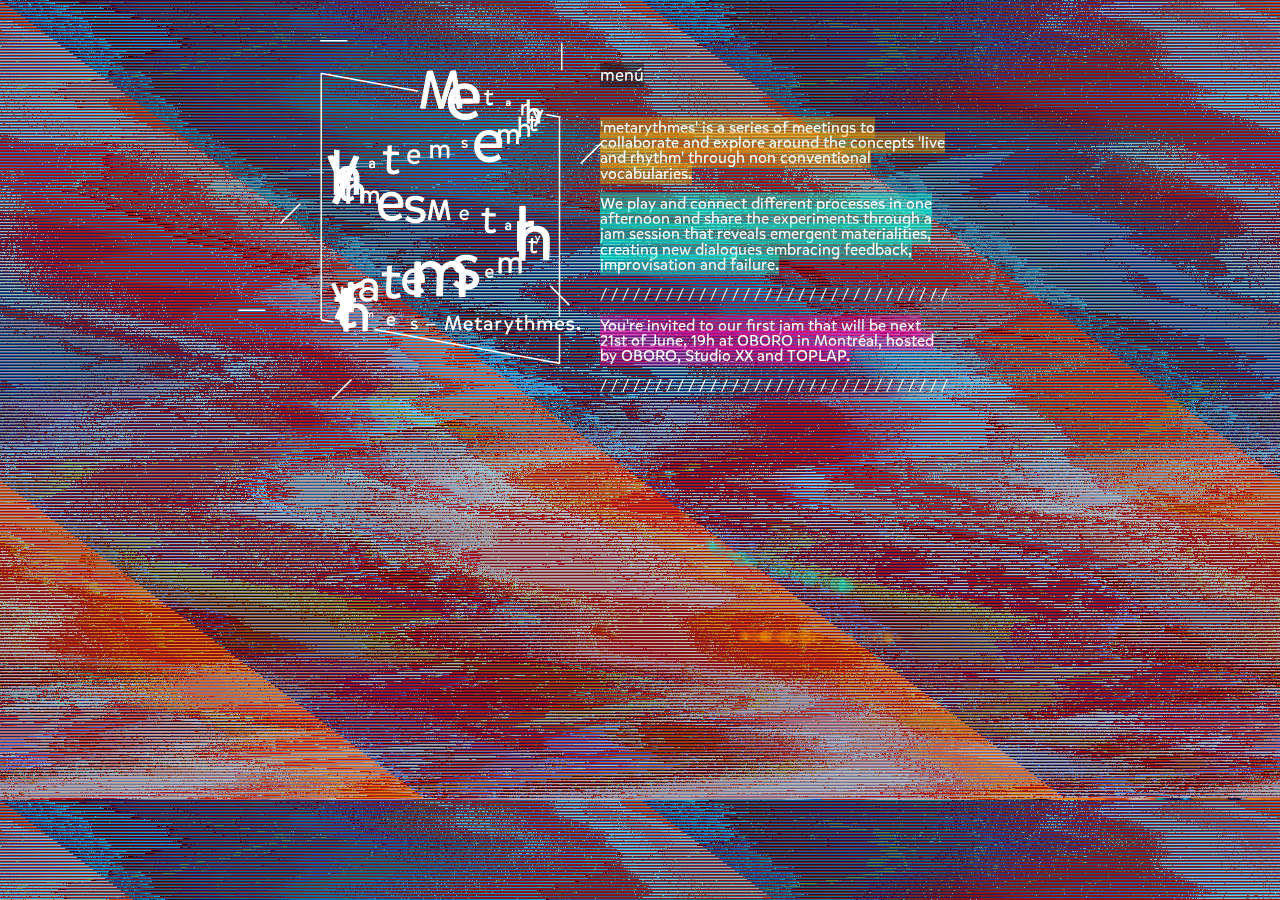
==== index.html @ 7b1daaae "migrations!" ====
<!DOCTYPE html>
<html>

<head>
  <meta charset="UTF-8">
  <title>metarythmes</title>
  <meta name="keywords" content="live coding, Algorave, Metarythmes<br />" />
  <script src="libraries/p5.js" type="text/javascript"></script>
  <script src="libraries/p5.dom.js" type="text/javascript"></script>
  <script src="libraries/p5.sound.js" type="text/javascript"></script>
  <link rel="stylesheet" type="text/css" href="meta.css">
  <script src="sketch.js" type="text/javascript"></script>

</head>

<body>
<div id="contenu">  
  <div id="contenuno">  
    <div class="dropdown"><span> <p style="font-size:133%;"> <sub> menú </p> </sub> </span>
   </span> <div class="dropdown-content">
        <section> <a style = "font-size:90%" href=index.html>now</a> </section>
        <br>
        <section> <a style = "font-size:90%" href=migrations.html>migrations</a> </section>
        <br>
        <section> <a style = "font-size:90%" href=huh.html>huh?</a> </section>
        </div>
  </div>
  </p> 
<div id="about">
<p style = "font-size:100%"> <sub2>
'metarythmes' is a series of meetings to collaborate and explore around the concepts 'live and rhythm' through non conventional vocabularies.
</sub2><br><br><sub3>
We play and connect different processes in one afternoon and share the experiments through a jam session that reveals emergent materialities, creating new dialogues embracing feedback, improvisation and failure.
<br><br></sub3>
/ / / / / / / / / / / / / / / / / / / / / / / / / / / / / / / / 
<br><br>
<sub1> 
You're invited to our first jam that will be next 21st of June, 19h at OBORO in Montréal, hosted by OBORO, Studio XX and TOPLAP.
</sub1>
<br> <br> 
/ / / / / / / / / / / / / / / / / / / / / / / / / / / / / / / / 
<br><br>
</p>
</div>
</div>
  <img src = "metarythmes-02-01.png">
</body>

</html>
---- meta.css ----
/* va el dropdown */

		.dropdown {
    		position: relative;
    		display: inline-block;
		}

		.dropdown-content {
    		display: none;
    		position: absolute;
    		background-color: rgba(255, 0, 170, 0.3);
			width: 100px;
    		box-shadow: 0px 8px 16px 0px rgba(0,0,0,0.9);
    		padding: 12px 16px;
    		z-index: 20;
    		cursor: crosshair;
    		color:#fff;
		}

		.dropdown:hover .dropdown-content {
    		display: block;
			}


		body {
			margin-left: 360px;
			margin-right: 2rem;
			background-color: #A66EA7;
			background-image: url("image-0051.png");
			background-repeat: repeat-x;
			background-repeat: repeat-y;
			color:  #FFF;
			z-index:40;
		}

		img {
			z-index: 1;
			position: fixed;
			top: 220px;
			left: 420px;
			width: 380px;
			height: auto;
			opacity: 1;
			-webkit-transform: translateX(-50%) translateY(-50%);
			transform: translateX(-50%) translateY(-50%);
		}
		
		canvas {
			position: fixed;
			top: 0;
			left: 0;
			z-index: 0;
		}
		
		#contenu {
			margin-top: 40px;
			margin-left: 40px;
		}
		
		#contenu {
			position: relative;
			z-index: 2;
		}
		#contenuno {
			margin-top: 40px;
			margin-left: 200px;
			z-index: 4;
		}
		



		sub {
		background-color: rgba(10,10,10,0.4);
		}

		sub1 {
		background-color: rgba(255,0,170,0.35);
		}

		sub2 {
		background-color: rgba(250,170,0,0.4);
		}

		sub3 {
		background-color: rgba(0,250,219,0.4);
		}


		a:link,
		a:visited {
			text-decoration: none;
			background-color: rgba(255,201,3,0.65);
			/*background-color: rgba(255, 255, 255, 1);*/
			color: #000;
		}

		a1:link,
		a1:visited {
			text-decoration: none;
			background-color: rgba(255,0,255,0.65);
			/*background-color: rgba(255, 255, 255, 1);*/
			color: #000;
		}
		
		p {
			z-index: 2;
			padding-right: 300px; /* este es el que cambia el acá txt */
			font-family: MikadoRegular;
			src: url("MikadoRegular.otf");
			line-height: 0.95rem;
			font-size: 14px;
		}

			p2 {
			z-index: 2;
			padding-right: 300px; /* este es el que cambia el acá txt */
			text-align: right;
		}

		p.small {
    		line-height: 10;
		}

		p.big {
    		line-height: 2;
		}
		
		@font-face {
			font-family: MikadoRegular;
			src: url("MikadoRegular.otf");
		}
		
		div {
			font-family: MikadoRegular;
		}
		
		#main {
			font-family: MikadoRegular;
		}
		
		#author {
			font-size: 1rem;
			padding-top: 2rem;
		}
		/* #### Mobile Phones Portrait #### */
		
		@media screen and (max-device-width: 480px) and (orientation: portrait) {
			p {
				font-size: 0.6rem;
				margin-top: 3rem;
				font-family: MikadoRegular;
				src: url("MikadoRegular.otf");
				font-weight: normal;
				line-height: 1rem;
				padding-right: 0.6rem;
				max-width: 85%;
			}
		}
		/* #### Mobile Phones Landscape #### */
		
		@media screen and (max-device-width: 640px) and (orientation: landscape) {
			p {
				font-size: 1.2rem;
				margin-top: 12px;
				font-family: MikadoRegular;
				src: url("MikadoRegular.otf");
				font-weight: normal;
				line-height: 10px;
				padding-right: 0.6rem;
				max-width: 45%;
			}
}
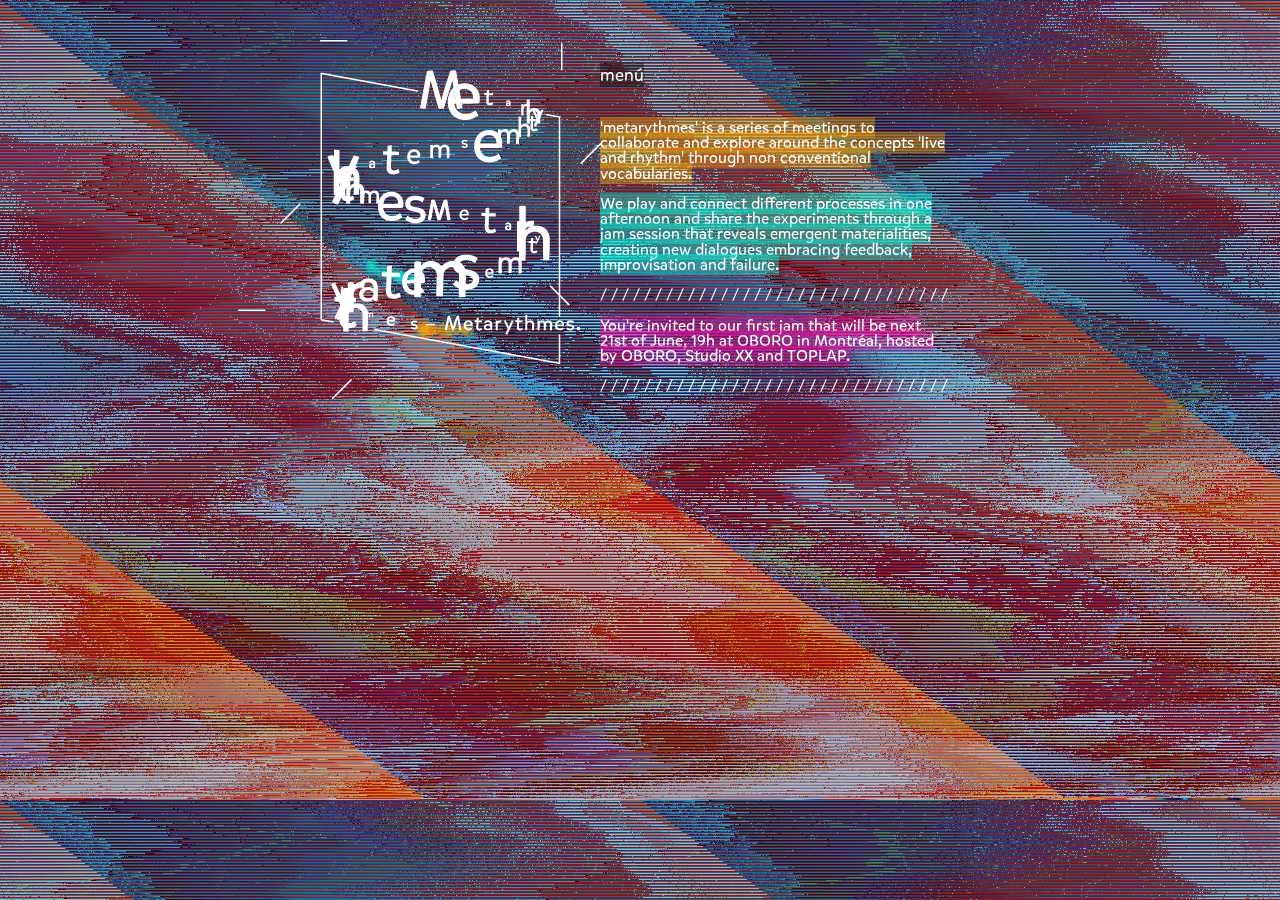
==== commit dc322769: "responsivo" ====
--- a/index.html
+++ b/index.html
@@ -4,7 +4,8 @@
 <head>
   <meta charset="UTF-8">
   <title>metarythmes</title>
-  <meta name="keywords" content="live coding, Algorave, Metarythmes<br />" />
+    <meta name="viewport" content="width=device-width, initial-scale=1.0">
+  <meta name="keywords" content="live coding, TOPLAP, Metarythmes, live modular, DIY<br />" />
   <script src="libraries/p5.js" type="text/javascript"></script>
   <script src="libraries/p5.dom.js" type="text/javascript"></script>
   <script src="libraries/p5.sound.js" type="text/javascript"></script>
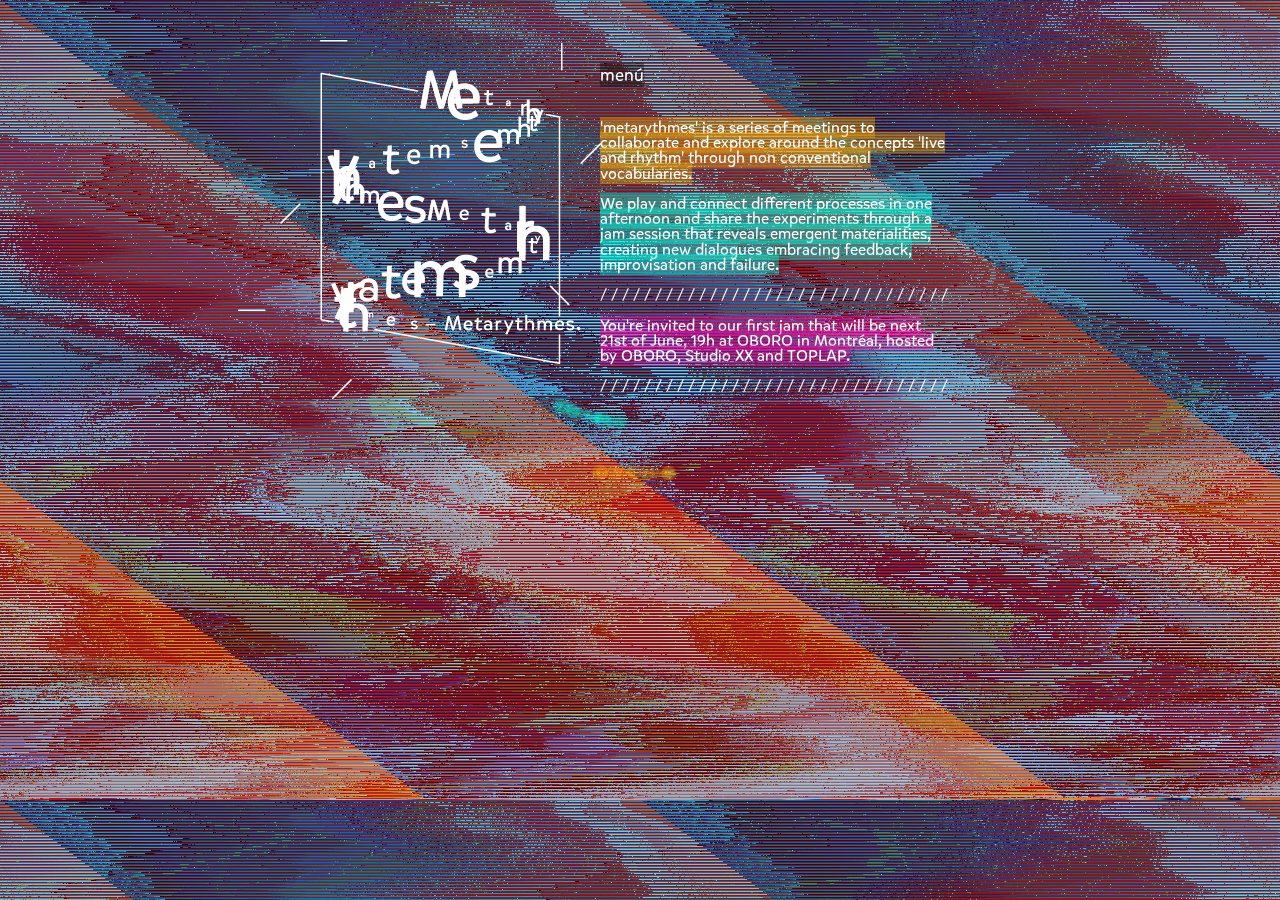
==== commit 0700a7f1: "responsivo" ====
--- a/index.html
+++ b/index.html
@@ -4,7 +4,6 @@
 <head>
   <meta charset="UTF-8">
   <title>metarythmes</title>
-    <meta name="viewport" content="width=device-width, initial-scale=1.0">
   <meta name="keywords" content="live coding, TOPLAP, Metarythmes, live modular, DIY<br />" />
   <script src="libraries/p5.js" type="text/javascript"></script>
   <script src="libraries/p5.dom.js" type="text/javascript"></script>
--- a/meta.css
+++ b/meta.css
@@ -145,29 +145,27 @@
 		}
 		/* #### Mobile Phones Portrait #### */
 		
-		@media screen and (max-device-width: 480px) and (orientation: portrait) {
-			p {
-				font-size: 0.6rem;
-				margin-top: 3rem;
-				font-family: MikadoRegular;
-				src: url("MikadoRegular.otf");
-				font-weight: normal;
-				line-height: 1rem;
-				padding-right: 0.6rem;
-				max-width: 85%;
-			}
-		}
-		/* #### Mobile Phones Landscape #### */
-		
-		@media screen and (max-device-width: 640px) and (orientation: landscape) {
-			p {
-				font-size: 1.2rem;
-				margin-top: 12px;
-				font-family: MikadoRegular;
-				src: url("MikadoRegular.otf");
-				font-weight: normal;
-				line-height: 10px;
-				padding-right: 0.6rem;
-				max-width: 45%;
-			}
+/* Responsive Styles */
+
+@media all and (max-width:591px) and (max-height: 200px) {
+
+
+p {
+			margin-left: -120px;
+  font-size: 36px;
+  text-align: left;
+  padding-left: -20;
+  padding-right: 0;
 }
+}
+
+@media all and(max-width:767px) {
+
+
+p {
+  font-size: 36px
+  text-align: left;
+  padding-left: 0;
+  padding-right: 0;
+}
+}
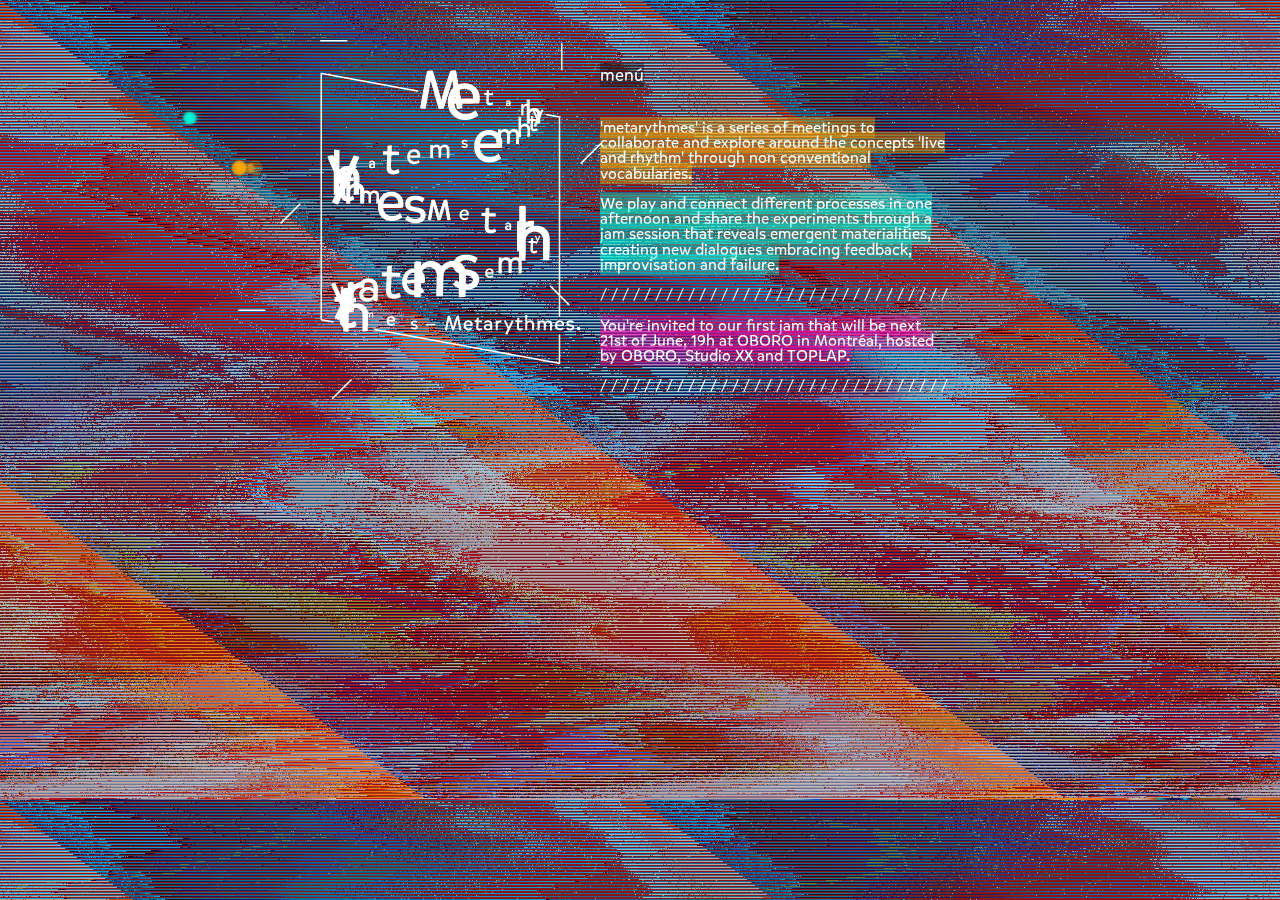
==== commit a8c9a465: "m" ====
--- a/index.html
+++ b/index.html
@@ -4,6 +4,8 @@
 <head>
   <meta charset="UTF-8">
   <title>metarythmes</title>
+    <meta name="viewport" content="width=device-width, initial-scale=1.0">
+
   <meta name="keywords" content="live coding, TOPLAP, Metarythmes, live modular, DIY<br />" />
   <script src="libraries/p5.js" type="text/javascript"></script>
   <script src="libraries/p5.dom.js" type="text/javascript"></script>
--- a/meta.css
+++ b/meta.css
@@ -147,11 +147,10 @@
 		
 /* Responsive Styles */
 
-@media all and (max-width:591px) and (max-height: 200px) {
+@media all and (max-width:591px){
 
 
 p {
-			margin-left: -120px;
   font-size: 36px;
   text-align: left;
   padding-left: -20;
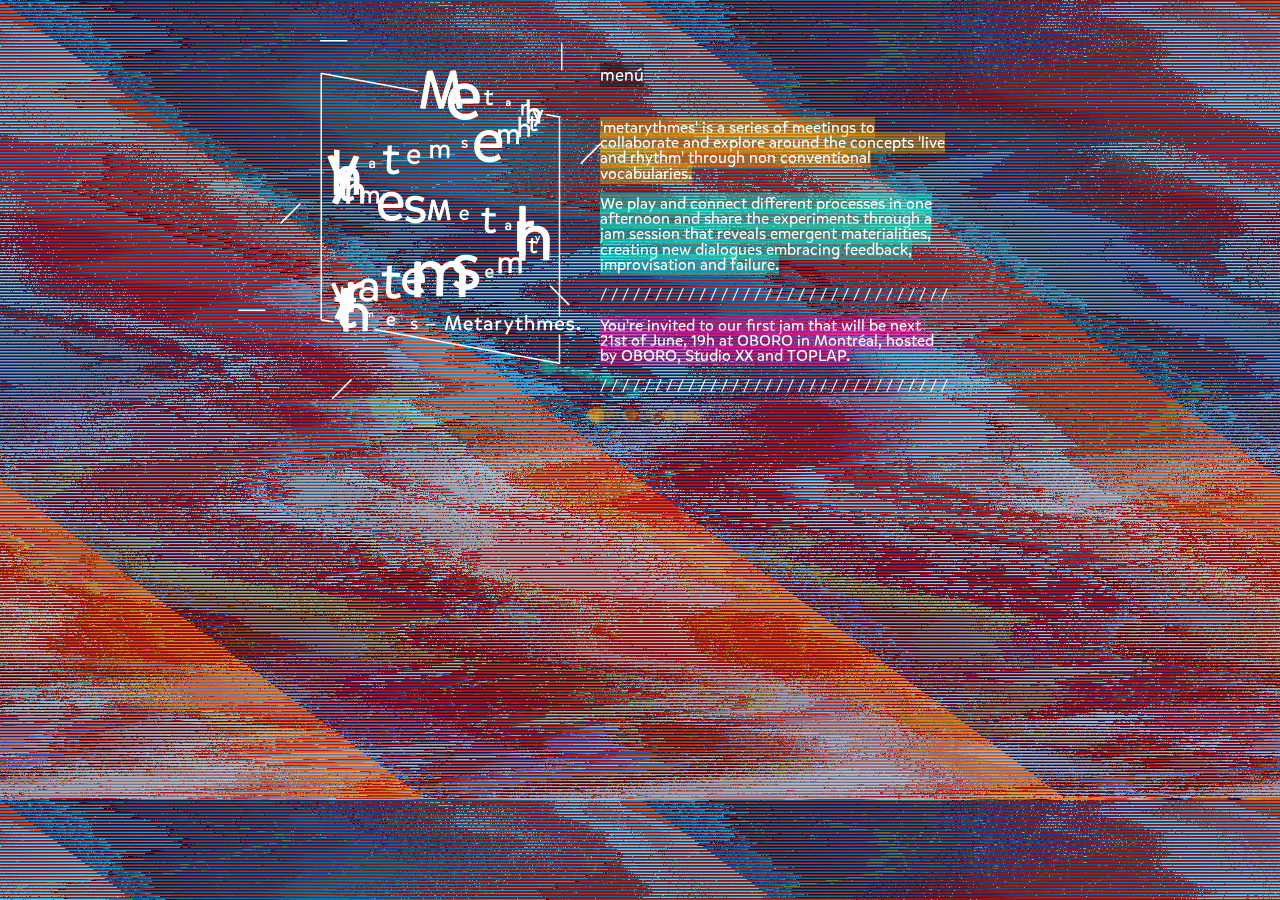
==== commit 9313ac14: "ee" ====
--- a/index.html
+++ b/index.html
@@ -12,6 +12,7 @@
   <script src="libraries/p5.sound.js" type="text/javascript"></script>
   <link rel="stylesheet" type="text/css" href="meta.css">
   <script src="sketch.js" type="text/javascript"></script>
+  <img src = "metarythmes-02-01.png">
 
 </head>
 
@@ -45,7 +46,6 @@
 </p>
 </div>
 </div>
-  <img src = "metarythmes-02-01.png">
 </body>
 
 </html>
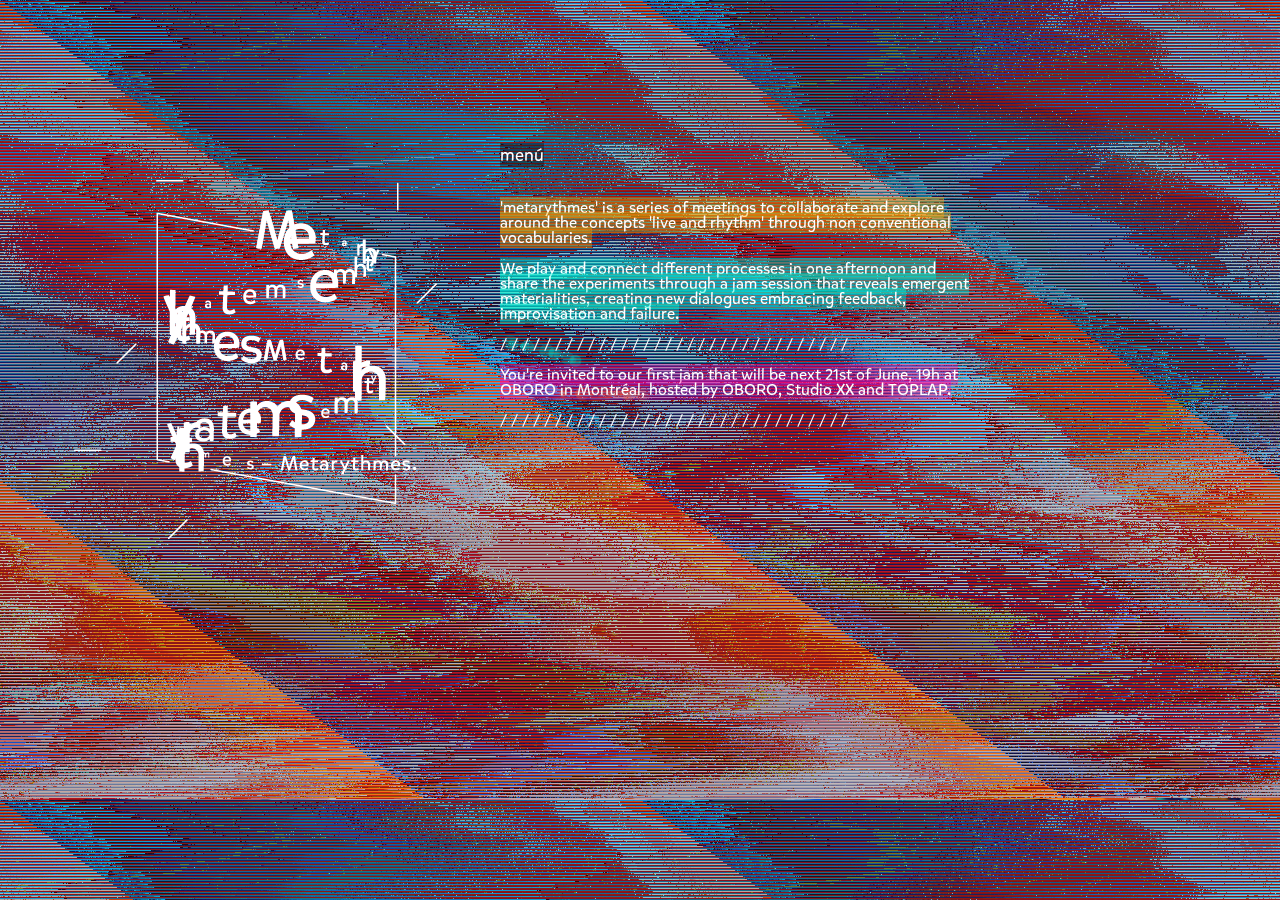
==== commit c69326b7: "hope" ====
--- a/index.html
+++ b/index.html
@@ -13,7 +13,6 @@
   <link rel="stylesheet" type="text/css" href="meta.css">
   <script src="sketch.js" type="text/javascript"></script>
   <img src = "metarythmes-02-01.png">
-
 </head>
 
 <body>
--- a/meta.css
+++ b/meta.css
@@ -23,8 +23,8 @@
 
 
 		body {
-			margin-left: 360px;
-			margin-right: 2rem;
+			margin-top: 120px;
+			margin-left: 260px;
 			background-color: #A66EA7;
 			background-image: url("image-0051.png");
 			background-repeat: repeat-x;
@@ -36,8 +36,8 @@
 		img {
 			z-index: 1;
 			position: fixed;
-			top: 220px;
-			left: 420px;
+			left: 20%;
+			top: 40%;
 			width: 380px;
 			height: auto;
 			opacity: 1;
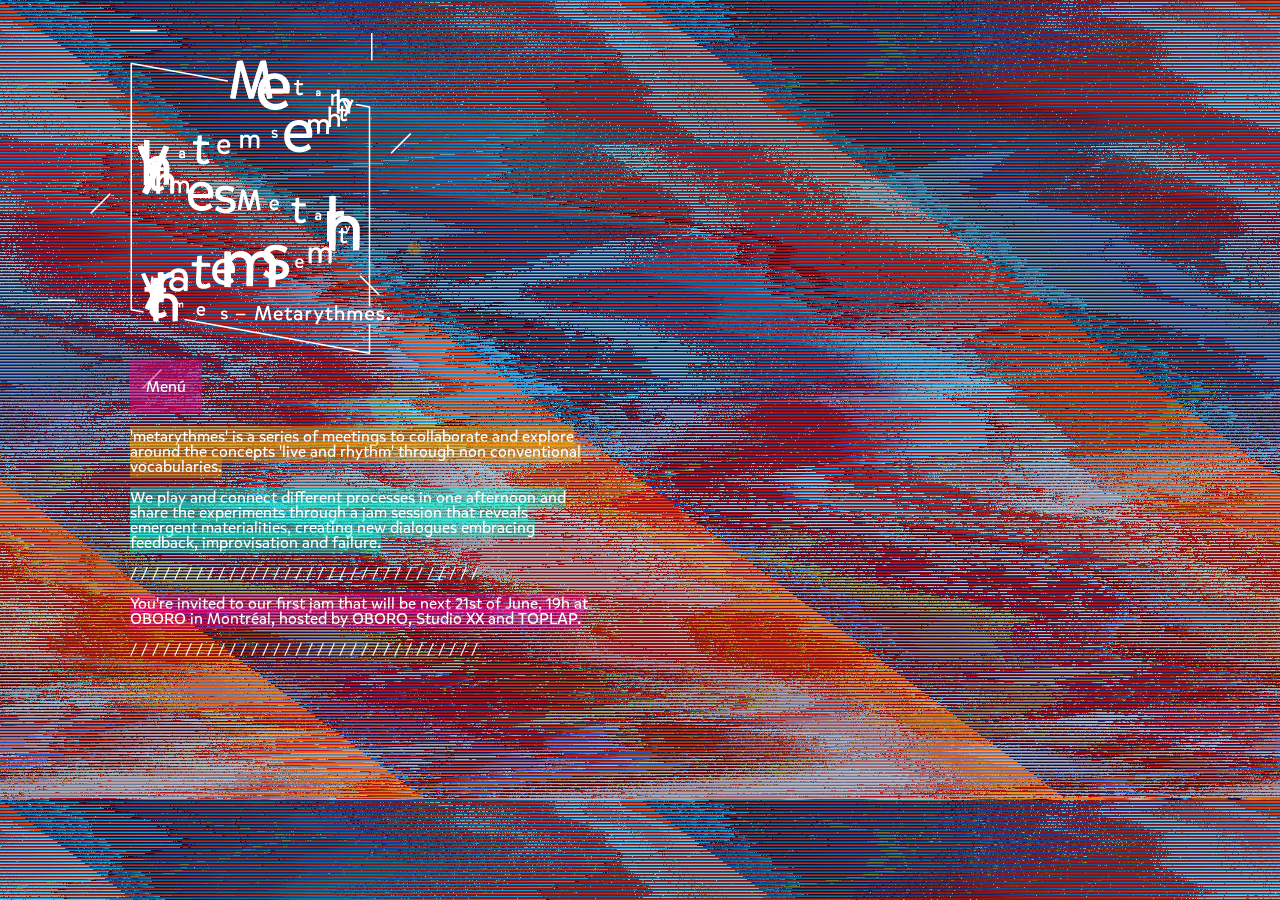
==== commit d9f5a3a7: "metaritmos" ====
--- a/index.html
+++ b/index.html
@@ -4,31 +4,33 @@
 <head>
   <meta charset="UTF-8">
   <title>metarythmes</title>
-    <meta name="viewport" content="width=device-width, initial-scale=1.0">
-
+  <meta name="viewport" content="width=device-width, initial-scale=1.0">
   <meta name="keywords" content="live coding, TOPLAP, Metarythmes, live modular, DIY<br />" />
   <script src="libraries/p5.js" type="text/javascript"></script>
   <script src="libraries/p5.dom.js" type="text/javascript"></script>
   <script src="libraries/p5.sound.js" type="text/javascript"></script>
   <link rel="stylesheet" type="text/css" href="meta.css">
   <script src="sketch.js" type="text/javascript"></script>
-  <img src = "metarythmes-02-01.png">
+    <img src = "metarythmes-02-01.png">
 </head>
 
 <body>
-<div id="contenu">  
-  <div id="contenuno">  
-    <div class="dropdown"><span> <p style="font-size:133%;"> <sub> menú </p> </sub> </span>
+  <div id="contenu">  
+    <div class="dropdown">
+      <button class="dropbtn">Menú</button>
+   <!-- <div class="dropdown"><span> <p style="font-size:133%;"> <sub> menú </p> </sub> </span> -->
    </span> <div class="dropdown-content">
         <section> <a style = "font-size:90%" href=index.html>now</a> </section>
         <br>
         <section> <a style = "font-size:90%" href=migrations.html>migrations</a> </section>
         <br>
-        <section> <a style = "font-size:90%" href=huh.html>huh?</a> </section>
+        <section> <a style = "font-size:90%" href=huh.html>huh?</a> 
+        </section>
         </div>
   </div>
   </p> 
 <div id="about">
+
 <p style = "font-size:100%"> <sub2>
 'metarythmes' is a series of meetings to collaborate and explore around the concepts 'live and rhythm' through non conventional vocabularies.
 </sub2><br><br><sub3>
--- a/meta.css
+++ b/meta.css
@@ -1,49 +1,63 @@
 /* va el dropdown */
 
-		.dropdown {
-    		position: relative;
-    		display: inline-block;
-		}
+.dropbtn {
+    background-color: rgba(232, 0, 124, 0.5);
+    color: white;
+    padding: 16px;
+    font-size: 16px;
+    font-family: MikadoRegular;
+	src: url("MikadoRegular.otf");
+    border: none;
+    cursor: pointer;
+}
 
-		.dropdown-content {
-    		display: none;
-    		position: absolute;
-    		background-color: rgba(255, 0, 170, 0.3);
-			width: 100px;
-    		box-shadow: 0px 8px 16px 0px rgba(0,0,0,0.9);
-    		padding: 12px 16px;
-    		z-index: 20;
-    		cursor: crosshair;
-    		color:#fff;
-		}
+.dropdown {
+    position: relative;
+    display: inline-block;
+}
 
-		.dropdown:hover .dropdown-content {
-    		display: block;
-			}
+.dropdown-content {
+    display: none;
+    position: absolute;
+    background-color: rgba(232, 0, 124, 0.5);
+	width: 100px;
+    box-shadow: 0px 8px 16px 0px rgba(0,0,0,0.9);
+    padding: 12px 16px;
+    z-index: 20;
+    color:#fff;
+}
+
+.dropdown-content a:hover {background-color: #898989}
+
+.dropdown:hover .dropdown-content {
+    display: block;
+}
+
+.dropdown:hover .dropbtn {
+    background-color: rgba(64, 255, 215, 0.5);;
+}
 
 
-		body {
-			margin-top: 120px;
-			margin-left: 260px;
-			background-color: #A66EA7;
-			background-image: url("image-0051.png");
-			background-repeat: repeat-x;
-			background-repeat: repeat-y;
-			color:  #FFF;
-			z-index:40;
-		}
+body {
+	margin-top: 360px;
+	margin-left: -100px;
+	background-color: #A66EA7;
+	background-image: url("image-0051.png");
+	background-repeat: repeat-x;
+	background-repeat: repeat-y;
+	color:  #FFF;
+	z-index:4;
+}
 
-		img {
-			z-index: 1;
-			position: fixed;
-			left: 20%;
-			top: 40%;
-			width: 380px;
-			height: auto;
-			opacity: 1;
-			-webkit-transform: translateX(-50%) translateY(-50%);
-			transform: translateX(-50%) translateY(-50%);
-		}
+img {
+	z-index: 1;
+	position: fixed;
+	left: 40px;
+	top: 20px;
+	width: 380px;
+	height: auto;
+	opacity: 1;
+}
 		
 		canvas {
 			position: fixed;
@@ -53,98 +67,98 @@
 		}
 		
 		#contenu {
-			margin-top: 40px;
-			margin-left: 40px;
+			margin-top: 80px;
+			margin-left: 230px;
 		}
 		
 		#contenu {
 			position: relative;
 			z-index: 2;
 		}
+		
 		#contenuno {
-			margin-top: 40px;
-			margin-left: 200px;
-			z-index: 4;
+			margin-top: 80px;
+			margin-left: 230px;
+						z-index: 2;
+
 		}
 		
+		
+sub {
+    background-color: rgba(10,10,10,0.4);
+}
+
+sub1 {
+	background-color: rgba(255,0,170,0.35);
+}
+
+sub2 {
+	background-color: rgba(250,170,0,0.4);
+}
+
+sub3 {
+	background-color: rgba(0,250,219,0.4);
+}
 
 
+a:link,
+a:visited {
+	text-decoration: none;
+	background-color: rgba(255,201,3,0.65);
+	/*background-color: rgba(255, 255, 255, 1);*/
+	color: #000;
+}
 
-		sub {
-		background-color: rgba(10,10,10,0.4);
-		}
+a1:link,
+a1:visited {
+	text-decoration: none;
+	background-color: rgba(255,0,255,0.65);
+	/*background-color: rgba(255, 255, 255, 1);*/
+	color: #000;
+}
+		
+p {
+	z-index: 2;
+	padding-right: 680px; /* este es el que cambia el acá txt */
+	font-family: MikadoRegular;
+	src: url("MikadoRegular.otf");
+	line-height: 0.95rem;
+	font-size: 14px;
+}
 
-		sub1 {
-		background-color: rgba(255,0,170,0.35);
-		}
+p2 {
+	z-index: 2;
+	padding-right: 300px; /* este es el que cambia el acá txt */
+	text-align: right;
+}
 
-		sub2 {
-		background-color: rgba(250,170,0,0.4);
-		}
+p.small {
+    line-height: 10;
+}
 
-		sub3 {
-		background-color: rgba(0,250,219,0.4);
-		}
+p.big {
+    line-height: 2;
+}
+		
+@font-face {
+	font-family: MikadoRegular;
+	src: url("MikadoRegular.otf");
+}
+		
+div {
+	font-family: MikadoRegular;
+}
+		
+#main {
+	font-family: MikadoRegular;
+}
+		
+#author {
+	font-size: 1rem;
+	padding-top: 2rem;
+}
 
-
-		a:link,
-		a:visited {
-			text-decoration: none;
-			background-color: rgba(255,201,3,0.65);
-			/*background-color: rgba(255, 255, 255, 1);*/
-			color: #000;
-		}
-
-		a1:link,
-		a1:visited {
-			text-decoration: none;
-			background-color: rgba(255,0,255,0.65);
-			/*background-color: rgba(255, 255, 255, 1);*/
-			color: #000;
-		}
-		
-		p {
-			z-index: 2;
-			padding-right: 300px; /* este es el que cambia el acá txt */
-			font-family: MikadoRegular;
-			src: url("MikadoRegular.otf");
-			line-height: 0.95rem;
-			font-size: 14px;
-		}
-
-			p2 {
-			z-index: 2;
-			padding-right: 300px; /* este es el que cambia el acá txt */
-			text-align: right;
-		}
-
-		p.small {
-    		line-height: 10;
-		}
-
-		p.big {
-    		line-height: 2;
-		}
-		
-		@font-face {
-			font-family: MikadoRegular;
-			src: url("MikadoRegular.otf");
-		}
-		
-		div {
-			font-family: MikadoRegular;
-		}
-		
-		#main {
-			font-family: MikadoRegular;
-		}
-		
-		#author {
-			font-size: 1rem;
-			padding-top: 2rem;
-		}
-		/* #### Mobile Phones Portrait #### */
-		
+/* #### Mobile Phones Portrait #### */		
 /* Responsive Styles */
 
 @media all and (max-width:591px){
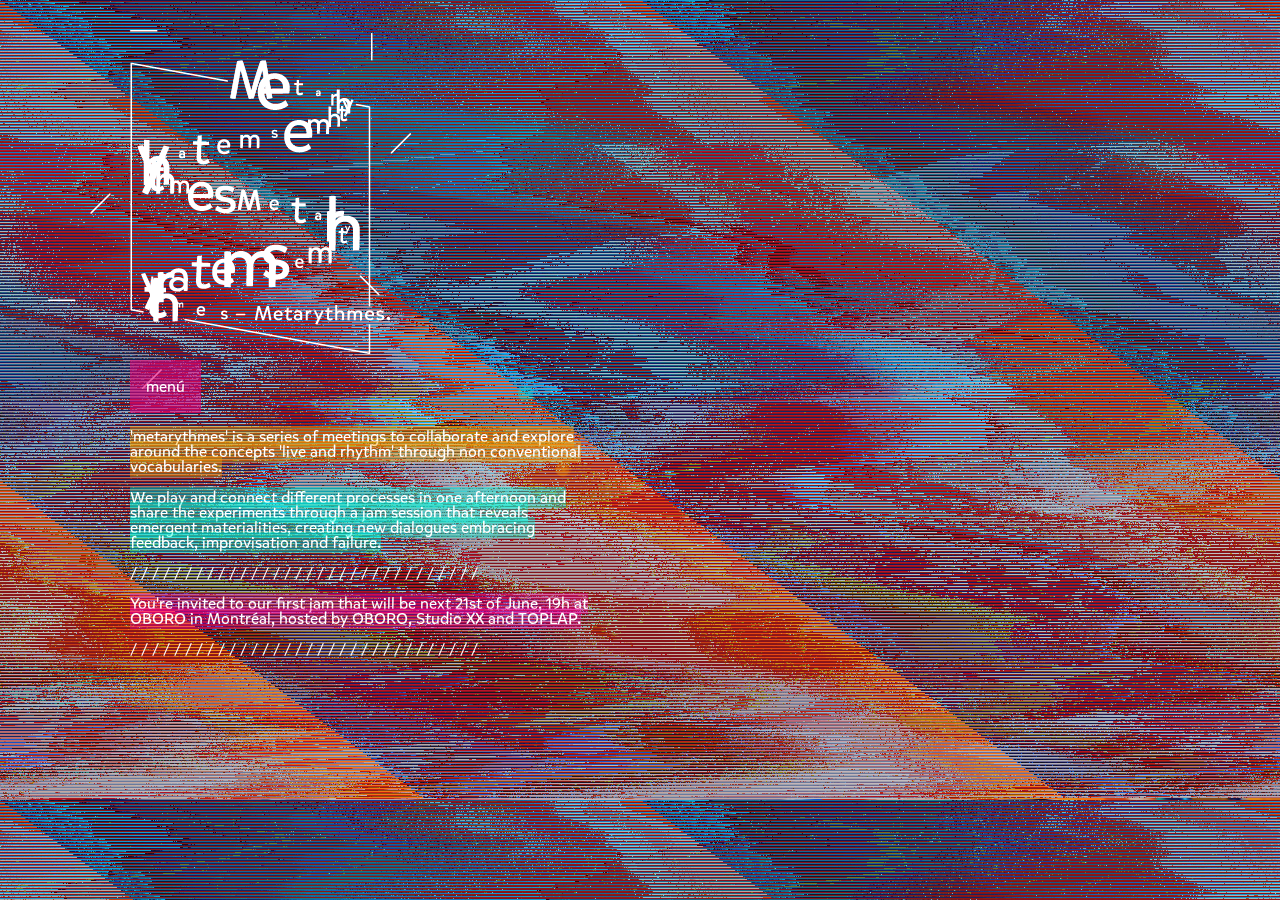
==== commit 2d111060: "esvaliendoverga" ====
--- a/index.html
+++ b/index.html
@@ -17,7 +17,7 @@
 <body>
   <div id="contenu">  
     <div class="dropdown">
-      <button class="dropbtn">Menú</button>
+    <button class="dropbtn">menú</button>
    <!-- <div class="dropdown"><span> <p style="font-size:133%;"> <sub> menú </p> </sub> </span> -->
    </span> <div class="dropdown-content">
         <section> <a style = "font-size:90%" href=index.html>now</a> </section>
--- a/meta.css
+++ b/meta.css
@@ -1,7 +1,7 @@
 /* va el dropdown */
 
 .dropbtn {
-    background-color: rgba(232, 0, 124, 0.5);
+    background-color: rgba(232, 0, 124, 0.6);
     color: white;
     padding: 16px;
     font-size: 16px;
